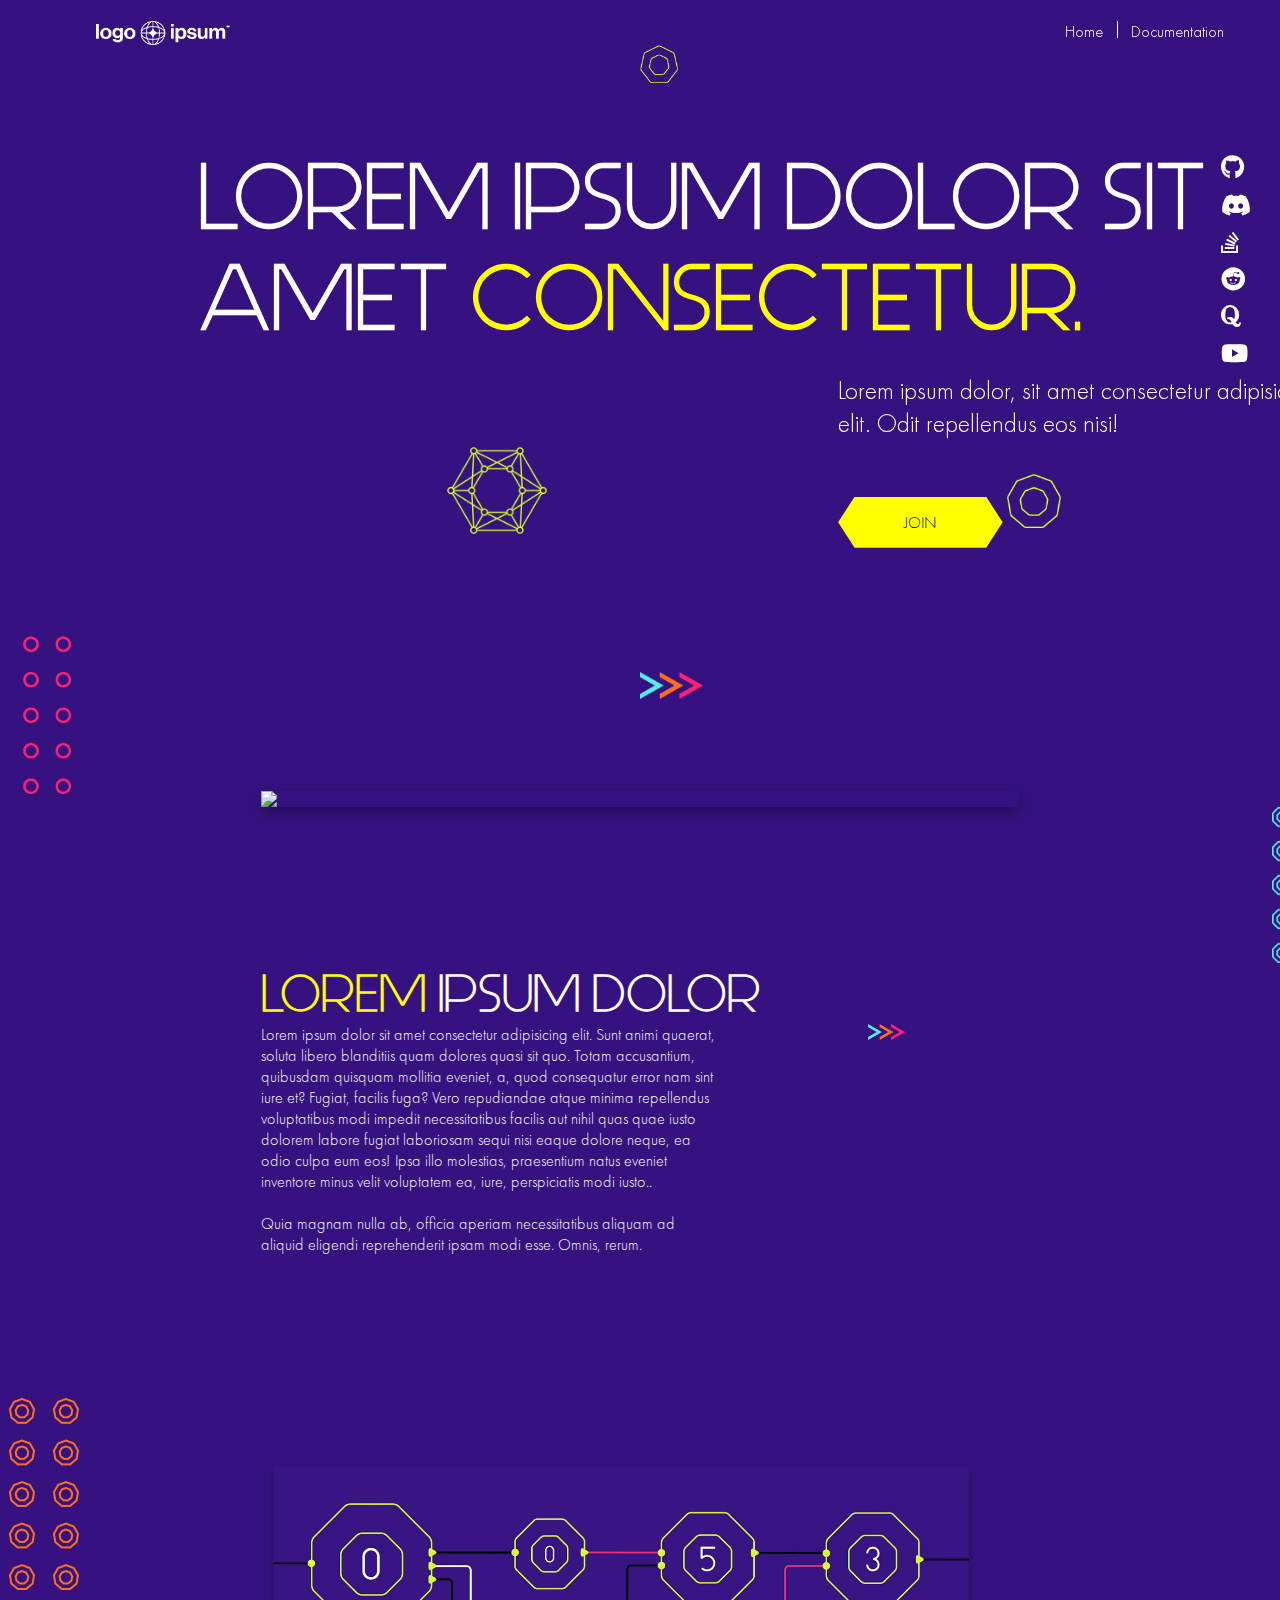
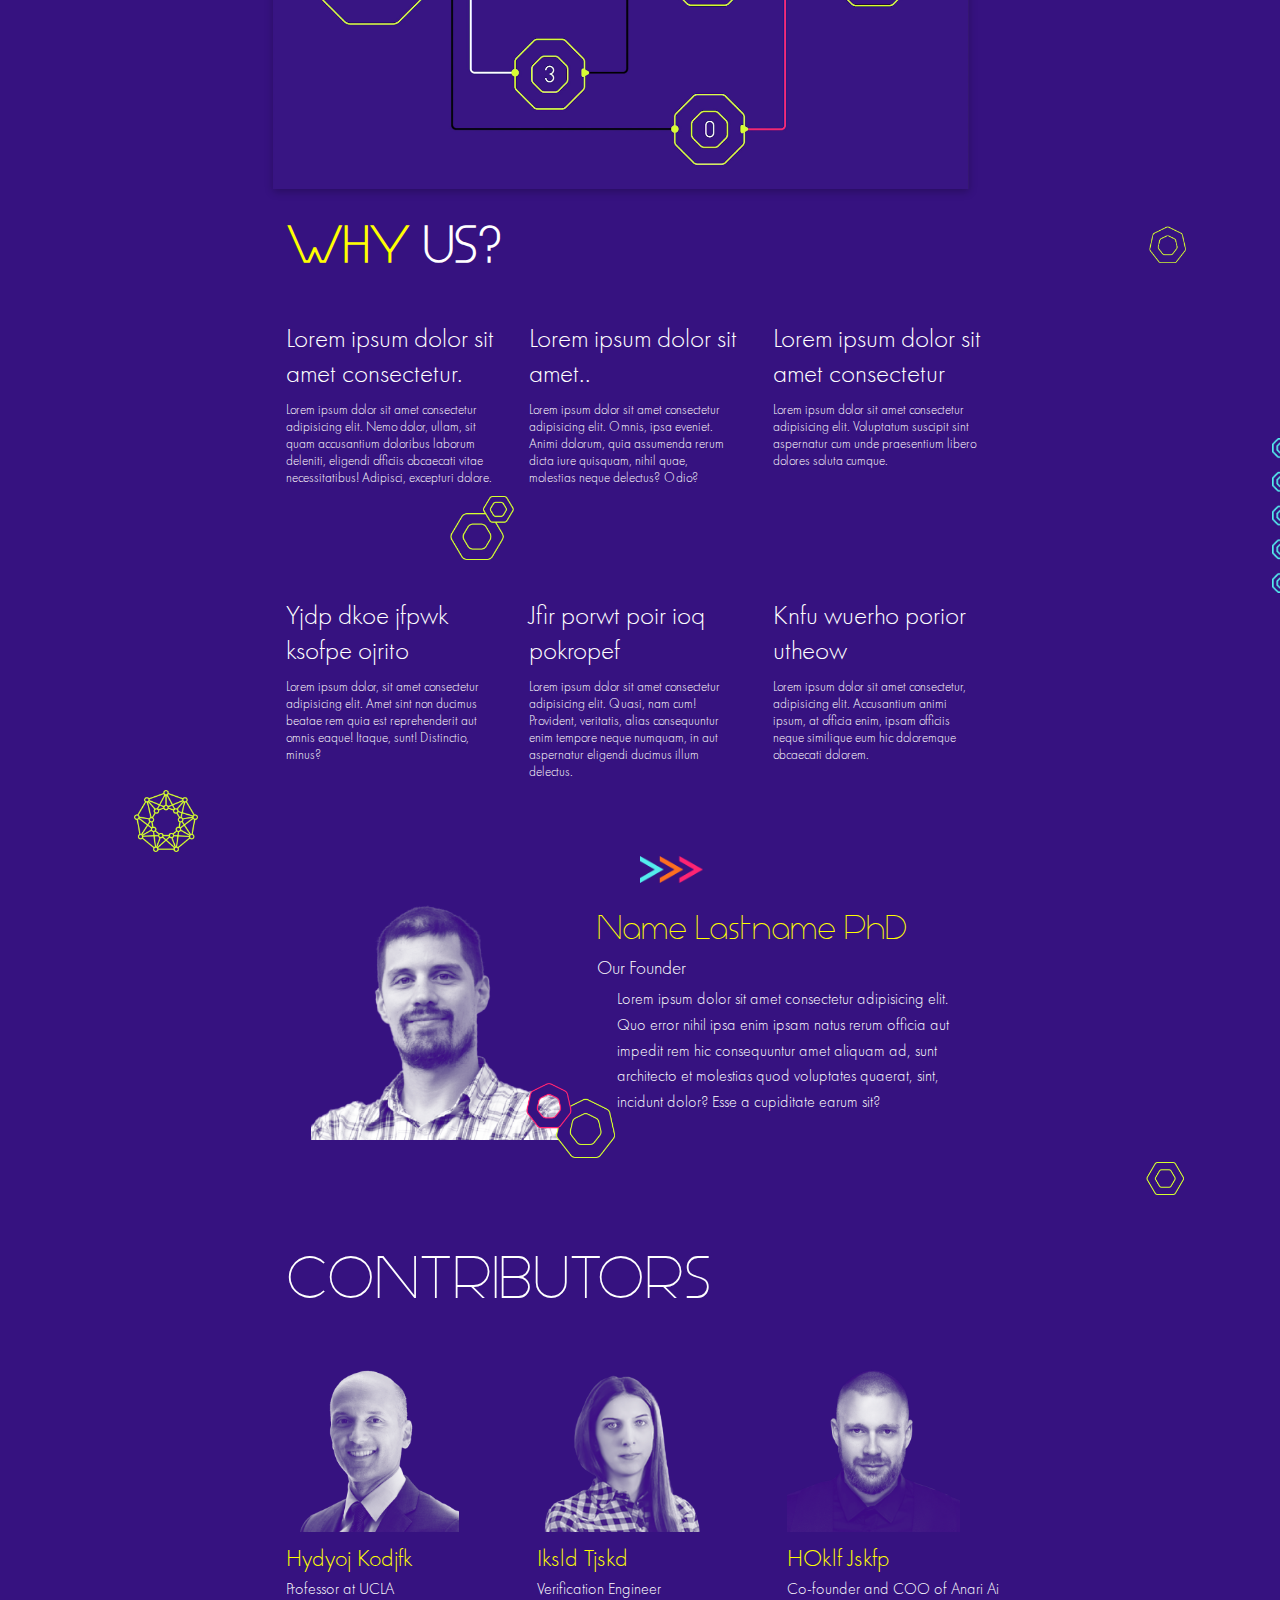
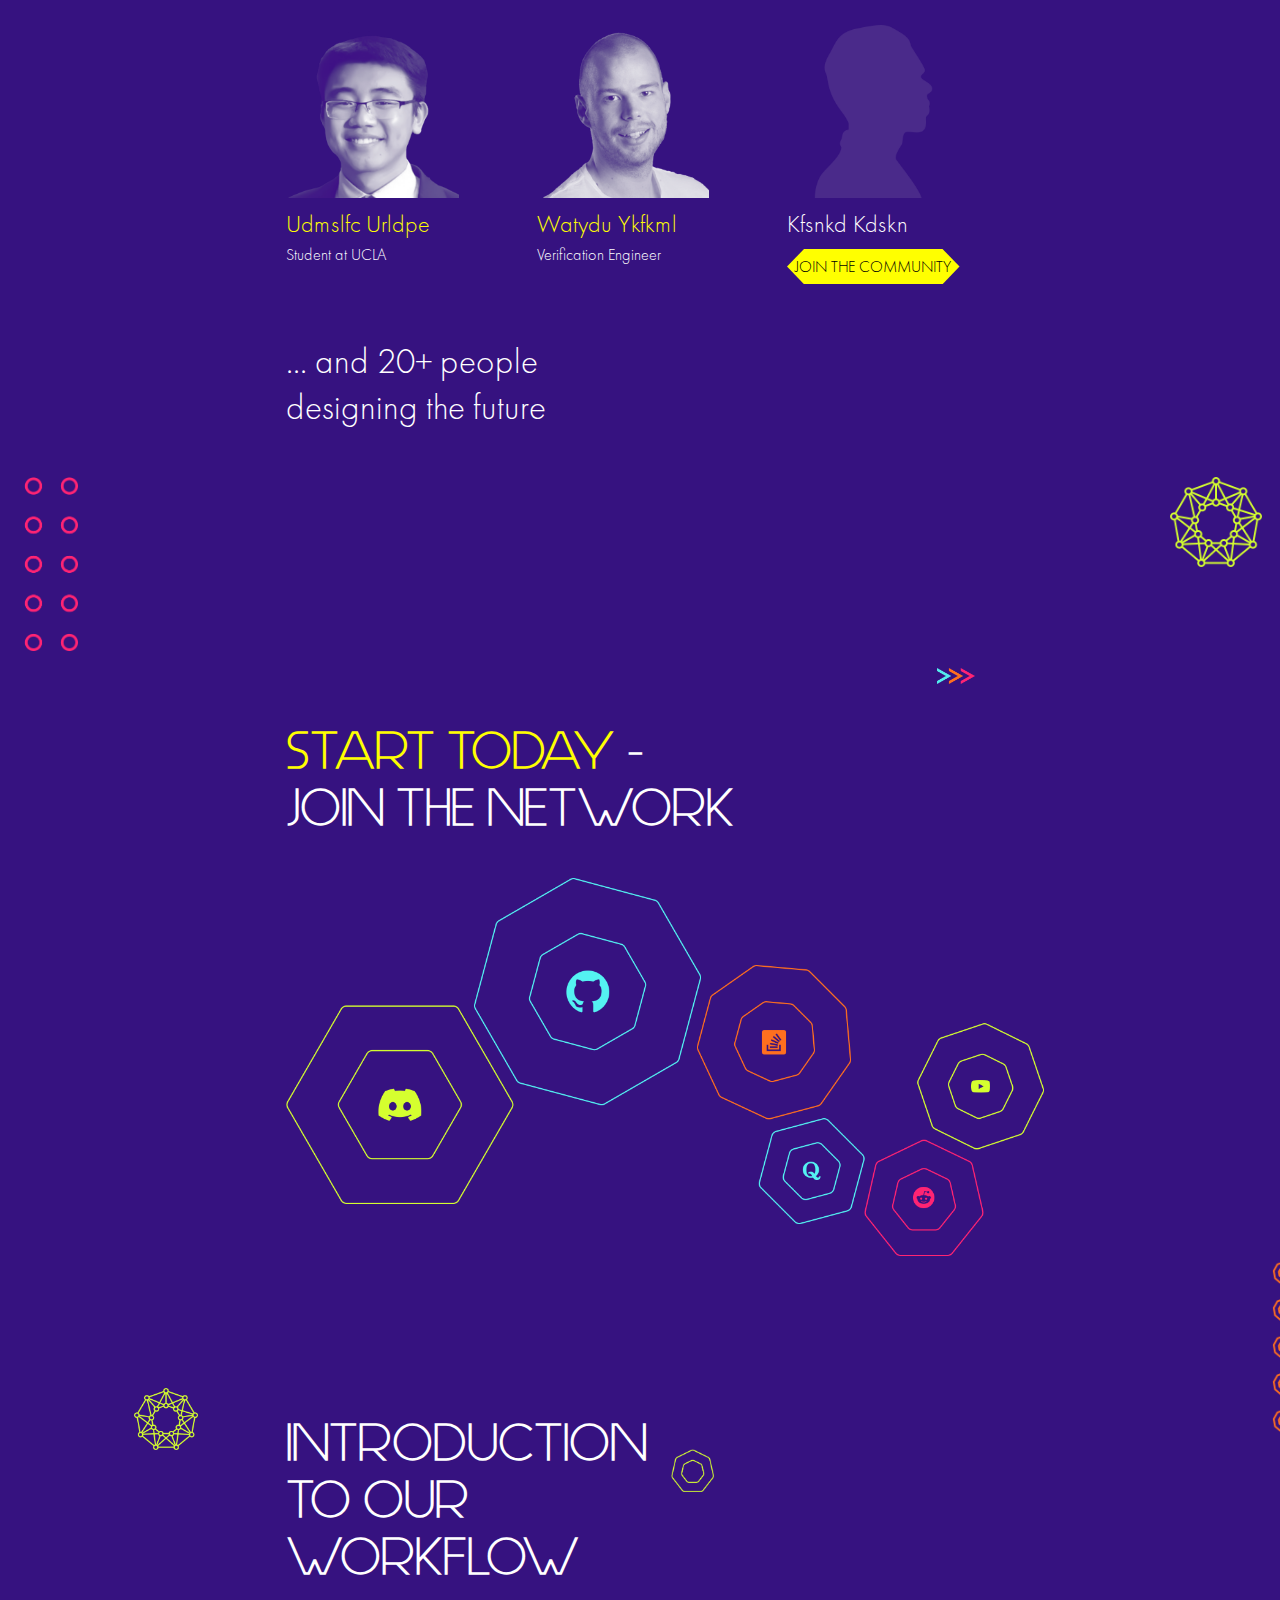
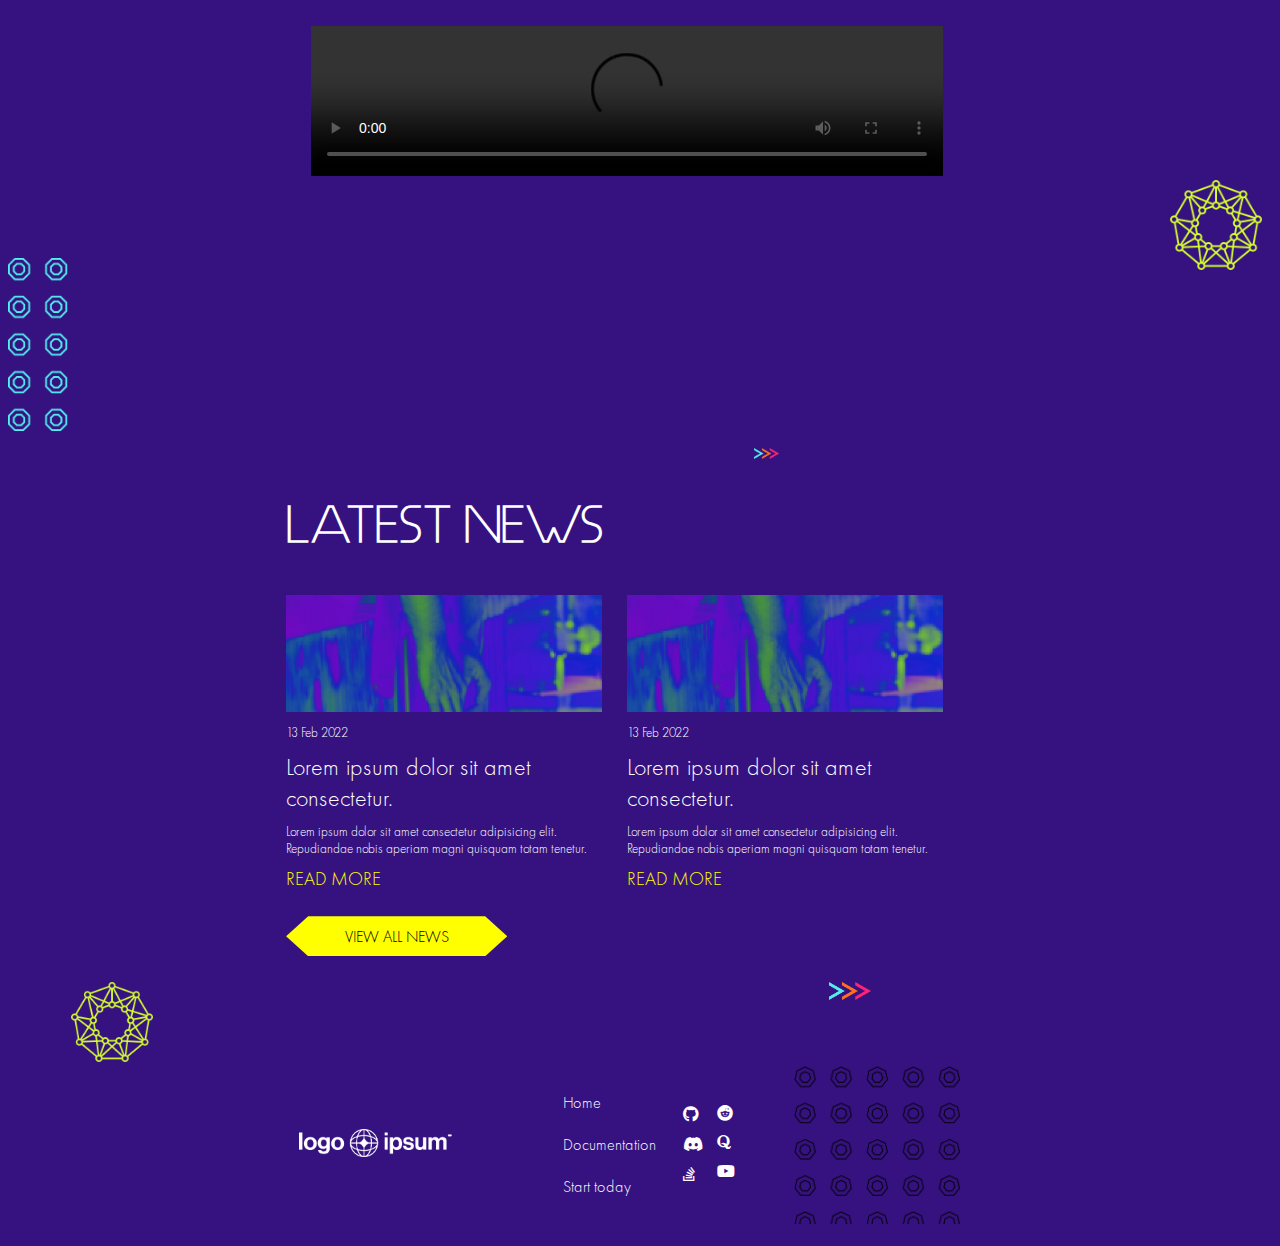
==== index.html @ 1d276a2f "Add files via upload" ====
<!DOCTYPE html>
<html lang="en">
<head>
    <meta charset="UTF-8">
    <meta name="viewport" content="width=device-width, initial-scale=1.0">
    <link rel="stylesheet" href="style.css">
    <link rel="stylesheet" href="https://cdnjs.cloudflare.com/ajax/libs/font-awesome/6.0.0-beta3/css/all.min.css">
    <title>Document</title>
</head>
<body>
    <div class="navigacioni_meni">
        <img src="logo.png" alt="">
        <nav>
            <a href="#"><li>Home</li></a>
            <a href="#"><li>Documentation</li></a>
        </nav>
    </div>
    <img class="kruzic1" src="kruzic1.png">
    <div class="naslov">
        <h1>Lorem ipsum dolor sit amet <span style="color: yellow;">consectetur.</span></h1>
        <li><i class="fa-brands fa-github"></i></li>
        <li><i class="fa-brands fa-discord"></i></li>
        <li><i class="fa-brands fa-stack-overflow"></i></li>
        <li><i class="fa-brands fa-reddit"></i></li>
        <li><i class="fa-brands fa-quora"></i></li>
        <li><i class="fa-brands fa-youtube"></i></li>
        <div class="pod_naslov">
            <div><img class="kruzic3" src="kruzic3.png" alt="">
                <div>
                    <h4>Lorem ipsum dolor, sit amet consectetur adipisicing elit. Odit repellendus eos nisi!</h4>
                    <button>JOIN</button>
                    <img class="kruzic2" src="kruzic2.png" alt="">
                </div>
            </div>
        </div>
    </div>
    <div class="slika">
        <div class="kruzici1">
            <img src="kruzici1.png">
        </div>
        <div class="strelica">
            <img src="strelica.png" alt="">
        </div>
        <div class="laptop"> 
            <img src="laptop.png">
        </div>
    </div>
    <div class="kruzici2">
        <img src="kruzici2.png" alt="">
    </div>
    <div class="dijagram">
        <h2><span style="color: yellow;">Lorem</span> ipsum dolor</h2>
        <div class="sadrzaj">
            <div class="opis">
                <p>Lorem ipsum dolor sit amet consectetur adipisicing elit. Sunt animi quaerat, soluta libero blanditiis quam dolores quasi sit quo. Totam accusantium, quibusdam quisquam mollitia eveniet, a, quod consequatur error nam sint iure et? Fugiat, facilis fuga? Vero repudiandae atque minima repellendus voluptatibus modi impedit necessitatibus facilis aut nihil quas quae iusto dolorem labore fugiat laboriosam sequi nisi eaque dolore neque, ea odio culpa eum eos! Ipsa illo molestias, praesentium natus eveniet inventore minus velit voluptatem ea, iure, perspiciatis modi iusto..<br><br> Quia magnam nulla ab, officia aperiam necessitatibus aliquam ad aliquid eligendi reprehenderit ipsam modi esse. Omnis, rerum.</p>
            </div>
            <div class="strelica2">
                <img src="strelica.png" alt="Strelica">
            </div>
        </div>
        <div class="kruzici3">
            <img src="kruzici3.png">
        </div>
        <div class="krugovi">
            <img src="krugovi.png" alt="">
        </div>
    </div>
    <div class="O_nama" class="scroll-animation" >
        <div class="naslov-i-slika">
            <h2><span style="color: yellow;">WHY</span> US?</h2>
            <div class="kruzic_1">
                <img src="kruzic1.png">
            </div>
        </div>
        <div class="tekstualni-blokovi">
            <div class="opis">
                <h4>Lorem ipsum dolor sit amet consectetur.</h4>
                <h5>Lorem ipsum dolor sit amet consectetur adipisicing elit. Nemo dolor, ullam, sit quam accusantium doloribus laborum deleniti, eligendi officiis obcaecati vitae necessitatibus! Adipisci, excepturi dolore.</h5>
            </div>
            <div class="opis">
                <h4>Lorem ipsum dolor sit amet..</h4>
                <h5>Lorem ipsum dolor sit amet consectetur adipisicing elit. Omnis, ipsa eveniet. Animi dolorum, quia assumenda rerum dicta iure quisquam, nihil quae, molestias neque delectus? Odio?</h5>
            </div>
            <div class="opis">
                <h4>Lorem ipsum dolor sit amet consectetur</h4>
                <h5>Lorem ipsum dolor sit amet consectetur adipisicing elit. Voluptatum suscipit sint aspernatur cum unde praesentium libero dolores soluta cumque.</h5>
            </div>
        </div>
        <div class="kruzic5">
            <img src="kruzic5.png" alt="">
        </div>
        <div class="kruzici_2">
            <img src="kruzici2.png" alt="">
        </div>
        <div class="tekstualni-blokovi">
            <div class="opis">
                <h4>Yjdp dkoe jfpwk ksofpe ojrito</h4>
                <h5>Lorem ipsum dolor, sit amet consectetur adipisicing elit. Amet sint non ducimus beatae rem quia est reprehenderit aut omnis eaque! Itaque, sunt! Distinctio, minus?</h5>
            </div>
            <div class="opis">
                <h4>Jfir porwt poir ioq pokropef</h4>
                <h5>Lorem ipsum dolor sit amet consectetur adipisicing elit. Quasi, nam cum! Provident, veritatis, alias consequuntur enim tempore neque numquam, in aut aspernatur eligendi ducimus illum delectus.</h5>
            </div>
            <div class="opis">
                <h4>Knfu wuerho porior utheow</h4>
                <h5>Lorem ipsum dolor sit amet consectetur, adipisicing elit. Accusantium animi ipsum, at officia enim, ipsam officiis neque similique eum hic doloremque obcaecati dolorem.</h5>
            </div>
        </div>
    </div>    
    <div class="slike">
        <div class="kruzic4">
            <img  src="kruzic4.png">
        </div>
        <div class="strelica1">
            <img  src="strelica.png" alt="">
        </div>
    </div>
    <div class="Osnivac">
        <div class="slika">
            <img src="osoba1.png" alt="Founder Image">
        </div>
        <div class="tekst">
            <h3>Name Lastname PhD</h3>
            <p>Our Founder</p>
            <h5>Lorem ipsum dolor sit amet consectetur adipisicing elit. Quo error nihil ipsa enim ipsam natus rerum officia aut impedit rem hic consequuntur amet aliquam ad, sunt architecto et molestias quod voluptates quaerat, sint, incidunt dolor? Esse a cupiditate earum sit?</h5>
        </div>
    </div>
   <div class="krugovi3">
        <img src="krugovi3.png">
   </div> 
   <div class="kruzic6">
    <img src="kruzic6.png">
   </div>
   <div class="ucesnici">
        <h2>CONTRIBUTORS</h2>
        <div class="ucesnici_slike">
            <img src="osoba2.png">
            <h4>Hydyoj Kodjfk</h4>
            <h5>Professor at UCLA </h5>
        </div>
        <div class="ucesnici_slike">
            <img src="osoba3.png">
            <h4>Iksld Tjskd</h4>
            <h5>Verification Engineer </h5>
        </div>
        <div class="ucesnici_slike">
            <img src="osoba4.png">
            <h4>HOklf Jskfp</h4>
            <h5>Co-founder and COO of Anari Ai</h5>
        </div>
        <div class="ucesnici_slike">
            <img src="osoba5.png">
            <h4>Udmslfc Urldpe</h4>
            <h5>Student at UCLA </h5>
        </div>
        <div class="ucesnici_slike">
            <img src="osoba6.png">
            <h4>Watydu Ykfkml</h4>
            <h5>Verification Engineer</h5>
        </div>
        <div class="ucesnici_slike">
            <img src="osoba7.png">
            <h4><span style="color: white;">Kfsnkd Kdskn</span></h4>
            <button>JOIN THE COMMUNITY</button>
        </div>
        <div class="tekst">
            <h4>... and 20+ people designing the future</h4>
        </div>
    </div>
    <div class="slike2">
        <div class="gornji-red">
            <div class="kruzici_1">
                <img src="kruzici1.png">
            </div>
            <div class="kruzic_4">
                <img src="kruzic4.png">
            </div>
        </div>
        <div class="strelica3">
            <img src="strelica.png">
        </div>
    </div>
    <div class="pridruzite_se">
        <h2><span style="color: yellow;">START TODAY</span> -<br> JOIN THE NETWORK</h2>
        <div class="krugovi2">
            <img src="krugovi2.png" alt="">
        </div>
    </div>
    <div class="kruzici_3">
        <img src="kruzici3.png" alt="">
    </div>
    <div class="kruzic__4">
        <img src="kruzic4.png" alt="">
    </div>
    <div class="upoznavanje">
        <h2>INTRODUCTION TO OUR WORKFLOW</h2>
        <div class="kruzic__1">
            <img src="kruzic1.png" alt="">
        </div>
    </div>
    <video controls>
        <source src="Introduction to My Workflow.mp4" type="video/mp4">
    </video>
    <div class="slike3">
        <div class="gornji-red">
            <div class="kruzici__2">
                <img src="kruzici2.png">
            </div>
            <div class="kruzic_4">
                <img src="kruzic4.png">
            </div>
        </div>
        <div class="strelica_3">
            <img src="strelica.png">
        </div>
    </div>
    <div class="novosti">
        <h2>LATEST NEWS</h2>
        <div class="novostiSlike">
            <div class="novostiSlika">
                <img src="novosti.png" alt="">
                <h5>13 Feb 2022</h5>
                <h4>Lorem ipsum dolor sit amet consectetur.</h4>
                <h5>Lorem ipsum dolor sit amet consectetur adipisicing elit. Repudiandae nobis aperiam magni quisquam totam tenetur.</h5>
                <h3>READ MORE</h3>
                <button>VIEW ALL NEWS</button>
            </div>
            <div class="novostiSlika">
                <img src="novosti.png" alt="">
                <h5>13 Feb 2022</h5>
                <h4>Lorem ipsum dolor sit amet consectetur.</h4>
                <h5>Lorem ipsum dolor sit amet consectetur adipisicing elit. Repudiandae nobis aperiam magni quisquam totam tenetur.</h5>
                <h3>READ MORE</h3>
            </div>
        </div>
    </div>
    <div class="Slike4">
        <div class="kruzic___4">
            <img src="kruzic4.png" alt="">
        </div>
        <div class="strelica___5">
            <img src="strelica.png" alt="">
        </div>
    </div>
    <div class="footer">
        <div class="logo">
            <img src="logo.png" alt="">
        </div>
        <div class="navigacioni_meni_">
            <a href="#"><li>Home</li></a>
            <a href="#"><li>Documentation</li></a>
            <a href="#"><li>Start today</li></a>
        </div>
        <div class="ikonice">
            <div class="grupa1">
                <li><i class="fa-brands fa-github"></i></li>
                <li><i class="fa-brands fa-discord"></i></li>
                <li><i class="fa-brands fa-stack-overflow"></i></li>
            </div>
            <div class="grupa2">
                <li><i class="fa-brands fa-reddit"></i></li>
                <li><i class="fa-brands fa-quora"></i></li>
                <li><i class="fa-brands fa-youtube"></i></li>
            </div>
        </div>
        <div class="kruzici5">
            <img src="kruzici5.png" alt="">
        </div>
    </div>
    <script src="script.js"></script>
</body>
</html>
---- style.css ----
@font-face {
    font-family: "Aspergit";
    src: url("CustomFont.eot");
    src: url("webfontkit-20241117-115711/aspergit-webfont.woff") format("woff"),
    url("webfontkit-20241117-115711/Aspergit.otf") format("opentype");
}
@font-face {
    font-family: "Futura PT";
    src: url("CustomFont.eot");
    src: url("futura-pt-webfont/FuturaCyrillicLight.woff") format("woff"),
    url("futura-pt-webfont/FuturaCyrillicLight.otf") format("opentype");
    }
    @keyframes fadeInUp {
        from {
            opacity: 0;
            transform: translateY(20px);
        }
        to {
            opacity: 1;
            transform: translateY(0);
        }
    }
    .scroll-animation {
        opacity: 0;
        transition: opacity 3s ease-in-out;
    }
    .scroll-animation.active {
        opacity: 1;
    }
body{
    background-color: #361280;
}
body::-webkit-scrollbar {
    display: none;
  }
/* Navigacioni Meni */
.navigacioni_meni{
    list-style: none;
    display: flex;
    justify-content:space-between;
    width: 100%;
    height: 7%;
    position: sticky;
    top: 0;
    padding-top: 1%;
}
.navigacioni_meni img{
    width: 10.57%;
    height: 2%;
    padding-left: 7%;

}
.navigacioni_meni nav{
    display: flex;
    padding-right: 7%;
}
.navigacioni_meni a{
    padding: 0% 10%;
    font-family: Futura PT;
    text-decoration: none;
    color: white;
    width: 30%;
    height: 70%;
}
.navigacioni_meni a:first-child {
    border-right: 1px solid white; 
}
.kruzic1{
    width: 3%;
    height: 3%;
    padding: 0% 50%;
}
/* Naslov */
.naslov{
    flex: 1;
    margin: 5% 4% 7% 15%;
    position: relative;
    padding: 0%;
}
.naslov h1{
    text-transform: uppercase;
    font-family: Aspergit;
    font-weight:600;
    position: absolute;
    color: white;
    font-size: 530%;
    display:inline;
    margin: 0%;
}
.naslov li {
    list-style: none;
    position: relative;
    color: white;
    font-size: 150%;
    padding: 0.5% 0%;
    list-style: none;
    margin-left: 100%;
    width: 10%;
    margin-top: 0%;
}
/* Pod naslov */
.pod_naslov .kruzic3{
    display: flexbox;
    width: 10%;
    height: 10%;
    margin-left: 25%;
    padding-right: 10%;
    padding-top: 6%;
    margin-top: 0%;
}
.pod_naslov{
    display: flex;
    flex-direction: column;
    align-items: flex-start;
    width: 100%;
    height:100%;
    margin-top: 0%;
    margin-bottom: 0%;
}
.pod_naslov > div {
    display: flex;
    align-items: center;

}
.pod_naslov h4{
    flex: 1%;
    width: 90%;
    height: 100%;
    font-family: Futura PT;
    color: white;
    font-size: 160%;
    font-weight: normal;
    position: relative;
    padding-left: 35% ;
    margin-top: 0%;
}
.pod_naslov button {
 
    align-self: flex-start;
    margin-left: 35%;
    padding: 15px 40px;
    font-size: 100%;
    font-family: Futura PT; 
    color: black;
    background-color: yellow;
    border: none; 
    cursor: pointer;
    clip-path: polygon(10% 0%, 90% 0%, 100% 50%, 90% 100%, 10% 100%, 0% 50%);
    transition: all 0.3s ease; 
    width: 30%;
}

.pod_naslov button:hover {
    transform: scale(1.05); 
}
.pod_naslov .kruzic2 {

    align-self: center; 
    width: 10%;
    height: auto;
}
/* Slika */ 
.slika{
    width: 100%;
    display: inline-block;
    margin-top: 0%; 
}
.slika .kruzici1 img{
    width: 5%;
    height: 5%;
}
.slika .strelica{
    margin-top: -10% ;
}
.slika .strelica img{
    width: 5%;
    height: auto;
    align-items: center;
    padding: 0% 50%;
}
.laptop img {
    display: block;
    width: 60%;
    height: auto;
    margin: 7% 20% 0% 20%;
    box-shadow: rgba(0, 0, 0, 0.35) 0px 5px 15px;
    z-index: 100;
    position: relative;
    left: -100%; /* Početna pozicija van ekrana */
    opacity: 0; /* Skriveno na početku */
    transition: left 5s ease, opacity 5s ease; /* Animacija slajdovanja i prikazivanja */
}
.laptop img.slide-in {
    left: 0; /* Ciljna pozicija */
    opacity: 1; /* Vidljivo */
}
.laptop {
    overflow: visible; /* Osigurava da se animacija vidi */
    position: relative;
}
.kruzici2 img{
    width: 5%;
    height: auto;
    margin-left:100% ;
}
/* Dijagram */
.dijagram h2 {
    text-transform: uppercase;
    font-size: 300%;
    font-family: Aspergit;
    color: white;
    margin: 0% 20%;
}
.dijagram {
    display: flex;
    flex-direction: column;
    align-items: flex-start;
}
.dijagram .sadrzaj {
    display: flex;
    justify-content: flex-start;
    margin: 0 20%;
    width: 60%;
}
.dijagram .opis {
    width: 60%;
}
.dijagram .opis p {
    font-family: Futura PT;
    color: white;
    margin: 0%;
}
.dijagram .strelica2 {
    margin-left: 20%;
    width: 5%;
}

.dijagram .strelica2 img {
    max-width: 100%;
    height: auto; 
}
.kruzici3 img{
    width: 50%;
    margin-top: 100%;
}
.dijagram .krugovi img{
    width: 55%;
    margin-left: 21%;
    margin-top: -10%;
    box-shadow: rgba(0, 0, 0, 0.24) 0px 3px 8px;
}
/* O NAMA */
.O_nama {
    display: flex;
    flex-direction: column;
    width: 100%;
}
.naslov-i-slika {
    display: flex;
    align-items: center;
    justify-content: space-between;
    width: 100%;
    margin-bottom: 20px;
}
.naslov-i-slika h2 {
    text-transform: uppercase;
    font-size: 300%;
    font-family: Aspergit;
    color: white;
    margin: 2% 22%;
}
.naslov-i-slika .kruzic_1 img {
    width: 30%;
    height: auto;
}
.tekstualni-blokovi {
    display: flex;
    justify-content: space-between;
    gap: 5%;
    width: 55%;
    margin-left: 22%;
}
.tekstualni-blokovi .opis {
    flex: 1;
}
.tekstualni-blokovi h4, .tekstualni-blokovi h5 {
    margin: 0% 0% 5% 0%;
    font-family: futura PT;
    color: white;
    font-weight: normal;
}
.tekstualni-blokovi h4{
    font-size: 170%;

}
.kruzic5 img{
    width: 5%;
    margin-left: 35%;
}
.kruzici_2 img{
    margin-left: 100%;
    width: 5%;
    height: auto;
    margin-top: -10%;
}
/* slike */
.slike{
    display: block;
}
.kruzic4 img{
    width: 5%;
    margin-left: 10%;
}
.strelica1 img{
    width: 5%;
    height: auto;
    align-items: center;
    padding: 0% 50%;
}
/* Osnivac */
.Osnivac {
    display: flex;
    align-items: center;
    gap: 20px;
    width: 100%;
}
.Osnivac .slika{
    width: 40%;
}
.Osnivac .slika img {
    width: 50%;
    height: auto;
    margin-left: 60%;
}
.Osnivac .tekst {
    flex: 1;
    text-align: left;
    font-family: futura PT;
    margin-left: 5% ;
}
.Osnivac .tekst h3 {
    font-size: 200%;
    margin: 0;
    color: yellow;
    font-weight: normal;
    font-family: Aspergit;
}
.Osnivac .tekst p {
    font-size: 120%;
    margin: 1% 0%;
    font-weight: normal;
    color: white;
    
}
.Osnivac .tekst h5 {
    font-size: 100%;
    line-height: 1.6;
    margin: 1% 3%;
    width: 50%;
    color: white;
    font-weight: normal;
}
.krugovi3 img{
    width: 7%;
    margin-left: 41%;
    margin-top: -10%;
}
.kruzic6 img{
    width: 3%;
    margin-left: 90%;
}
/* Ucesnici */
.ucesnici {
    font-family: futura pt;
    margin-left: 22%;
}
.ucesnici h2 {
    font-size: 350%;
    color: white;
    font-weight: normal;
    font-family: Aspergit;
}
.ucesnici_slike {
    display: inline-block;
    width: 25%;
    vertical-align: top;
}
.ucesnici_slike img {
    width: 100%;
    max-width: 70%;
    height: auto;
    display: block;
}
.ucesnici_slike h4 {
    font-size: 150%;
    margin: 10px 0 5px 0;
    color: yellow;
    font-weight: normal;
}
.ucesnici_slike h5 {
    font-size: 100%;
    font-weight: normal;
    color: white;
    margin-top: 1%;
}
.ucesnici_slike button {
    align-self: flex-start;
    padding: 3%;
    font-size: 100%;
    font-family: Futura PT; 
    color: black;
    background-color: yellow;
    border: none; 
    cursor: pointer;
    clip-path: polygon(10% 0%, 90% 0%, 100% 50%, 90% 100%, 10% 100%, 0% 50%);
    transition: all 0.3s ease; 
    width: 70%;
    margin-top: 2%;
}
.ucesnici_slike button:hover {
    transform: scale(1.05);
}
.ucesnici .tekst h4{
    font-size: 220%;
    width: 35%;
    color: white;
    font-family: futura pt;
    font-weight: normal;
}
/* slike2  */
.slike2 {
    display: flex;
    flex-direction: column;
    align-items: center;
    width: 100%;
}
.gornji-red {
    display: flex;
    justify-content: space-between;
    width: 100%;
}
.kruzici_1 img,
.kruzic_4 img {
    width:45%;
    height: auto;
}
.slike2 .strelica3 {
    margin-top: 1%;
    margin-left: 50%;
    display: flex;
    justify-content: center;
    width: 10%;
}
.slike2 .strelica3 img {
    width: 30%;
    height: auto;
}
/* Pridruzite se */
.pridruzite_se h2{
    font-size: 300%;
    font-family: Aspergit;
    color: white;
    margin-left: 22%;
    width: 40%;
}
.pridruzite_se img{
    margin-left: 22%;
    width: 60%;
    height: auto;
}
.kruzici_3 img{
    margin-left: 100%;
    width: 5%;
}
.kruzic__4 img{
    width: 5%;
    margin-top: -30%;
    margin-left: 10%;
}
/* upoznavanje */
.upoznavanje{
    display:flex;
}
.upoznavanje h2{
    font-size: 300%;
    font-family: Aspergit;
    color: white;
    margin-left: 22%;
    width: 30%;
    height: 25%;
    margin-top: -3%;
}
.upoznavanje .kruzic__1 img{
    width: 35%;
    margin: -20%;
    margin-left: 5%;
}
video{
   width:50% ;
   margin-left: 24%;
}
/* slike 3 */
.slike3 {
    display: flex;
    flex-direction: column;
    align-items: center;
    width: 100%;
}
.gornji-red {
    display: flex;
    justify-content: space-between;
    width: 100%;
}
.kruzici__2 img{
    width: 45%;
    margin:0%;
    margin-top: 50%;
}
.kruzic_4 img {
    width:45%;
    height: auto;
    margin-left: 50%;
}
.slike3 .strelica_3 {
    margin-top: 1%;
    margin-left: 20%;
    display: flex;
    justify-content: center;
    width: 10%;
}
.slike3 .strelica_3 img {
    width: 20%;
    height: auto;
}
/* NOVOSTI */
.novosti {
    width: 100%;
    display: inline-block;

}
.novosti h2 {
    margin-left: 22%;
    font-size: 300%;
    font-family:Aspergit ; 
    color: white;
}
.novostiSlike {
    display:flex;
    flex-wrap: wrap;
    gap:2%;
}
.novostiSlika {
    width: 25%;
    text-align: left;
}
.novostiSlika:first-child {
    margin-left: 22%;
}
.novostiSlika img {
    width: 100%;
    height: auto;
    margin-bottom: 1%;
}
.novostiSlika h5 {
    font-family: futura pt;
    font-weight: normal;
    color: white;
    margin: 5px 0;
}
.novostiSlika h4 {
    font-family: futura pt;
    font-size: 150%;
    font-weight: normal;
    margin: 10px 0;
    color:white;
}
.novostiSlika h3 {
    font-family: futura pt;
    font-weight: normal;
    color: yellow;
    cursor: pointer;
    margin-top: 10px;
}
.novostiSlika button {
    align-self: flex-start;
    padding: 3%;
    font-size: 100%;
    font-family: Futura PT; 
    color: black;
    background-color: yellow;
    border: none; 
    cursor: pointer;
    clip-path: polygon(10% 0%, 90% 0%, 100% 50%, 90% 100%, 10% 100%, 0% 50%);
    transition: all 0.3s ease; 
    width: 70%;
    margin-top: 2%;
}
.novostiSlika button:hover {
    transform: scale(1.05);
}
/* Slike 4 */
.Slike4 {
    display: flex;
    justify-content: space-between;
    width:71%; 
    margin-left: 5%;
    margin-top: 2%;
  }
  .kruzic___4 img{
    width: 40%;
  }
  .strelica___5 img {
    width: 30%;
    height: auto;
  }
/* footer */
.footer {
    display: flex;
    justify-content: space-between;
    align-items: center;
    padding: 0%5%;
    color: white;
    margin-left: 18%;
}
.logo img {
    width: 60%;
    max-width: 100%;
}
.navigacioni_meni_ {
    list-style: none;
    display: block;
    margin:0% 1%;
}
.navigacioni_meni_ a {
    color: white;
    text-decoration: none;
    font-family: futura pt;
    font-weight: normal;
    padding:30% 50%;
}
.ikonice {
    display: flex;
}
.grupa1,
.grupa2 {
    display: flex;
    flex-direction: column;
    padding: 10% 20%;
}
.ikonice li {
    font-size: 100%;
    list-style: none;
    padding:30% 50%;
}
.kruzici5 {
    display: flex;
    margin-left: 10%;
}
.kruzici5 img {
    width: 40%;
    height: auto;
}
/* Responsive Styles */
@media (max-width: 768px) {
    .naslov h1{
        font-size: 250%;
        width: 90%;
    }
    .pod_naslov {
        max-width: 90%;
        margin-right: 100%;
    }
    .dijagram .opis{
        width: 100%;
    }
    .dijagram .strelica2{
        width: 15%;
    }
    .ucesnici {
        width: 100%;
    }
    .pridruzite_se h2 {
        width: 130%;
    }
    .upoznavanje .kruzic__1 img{
        width: 25%;
        margin-top: 35%;
    }
    .slike3 .strelica_3{
        width: 30%;
    }
}

@media (max-width: 480px){
    .naslov h1{
        font-size: 150%;
        width: 90%;
    }
    .pod_naslov {
        max-width: 90%;
        margin-right: 100%;
    }
    .pod_naslov .kruzic1 img{
        display: none;
    }
    .pod_naslov h4{
        font-size: 100%;
    }
    .dijagram h2{
        font-size: 150%;
        margin-bottom: 5%;
    }
    .dijagram .opis{
        width: 100%;
    }
    .dijagram p{
        white-space: nowrap;
        overflow: hidden;
        text-overflow: ellipsis;
    }
    .dijagram .kruzici3{
        width: 10%;
    }
    .O_nama .naslov-i-slika h2{
        font-size: 150%;
        width: 100%;
    }
    .opis h4{
        font-size: 70%;
        font-weight: bold;
        padding-bottom: 5%;
    }
    .opis h5 {
        overflow: hidden;
        text-overflow: ellipsis;
        display: -webkit-box;
        -webkit-line-clamp: 2;
        -webkit-box-orient: vertical;
    }
    .Osnivac .tekst {
        margin-top: 5% ;
    } 
    .Osnivac .tekst ,h3{
        font-size: 60%;
        width: 90%;
    } 
    .Osnivac .tekst h5{
        overflow: hidden;
        text-overflow: ellipsis;
        display: -webkit-box;
        -webkit-line-clamp: 2;
        -webkit-box-orient: vertical;
    }
    .ucesnici h2 {
        font-size: 150%;
    }
    .ucesnici button{
        width: 100%;
        font-size: 70%;
    }
    .ucesnici .tekst{
        width: 200%;
        font-size: 90%;
    }
    .slike2{
        width: 100%;
    }
    .slike2 .kruzici_1 img{
        width: 25%;
    }
    .slike2 .kruzic_4 img{
        width: 25%;
        margin-left:100% ;
    }
    .slike2 .strelica3 img{
        width: 100%;
        margin-right: 70%;
    }
    .pridruzite_se h2 {
        width: 130%;
    }
    .slike3 .strelica_3{
        width: 30%;
    }
    .pridruzite_se h2{
        font-size: 150%;
    }
    .upoznavanje{
        width: 100%;
    }
    .upoznavanje h2{
        font-size: 150%;
    }
    .upoznavanje .kruzic__1 img{
        width: 15%;
    }
    .slike3 .kruzici__2{
        width:25%;
    }
    .slike3 .kruzic_4{
        width: 30%;
        margin-left: 100%;
    }
    .novosti h2{
        font-size: 150%;
    }
    .novostiSlike {
    justify-content: center;
  }
  .novostiSlika {
    width: 100%;
  }
  h5 {
    overflow: hidden;
    text-overflow: ellipsis;
    display: -webkit-box;
    -webkit-line-clamp: 2;
    -webkit-box-orient: vertical;
  }
  .novostiSlike {
    justify-content: flex-start;
    margin-left: 20%;
  }
  .novostiSlika:first-child {
    margin-left: 0; /* Ukloni marginu na manjim ekranima */
  }
  .novostiSlika button{
    margin-bottom: 10%;
  }
  .Slike4{
    width: 115%;
  }
  .Slike4 .kruzic___4 img{
    width: 15%;
  }
  .Slike4 .strelica___5 img{
    width: 15%;
    margin-right: 100%;
  }
  .footer{
    width: 150%;
  }
  .footer .logo img{
    width: 90%;
  }
}
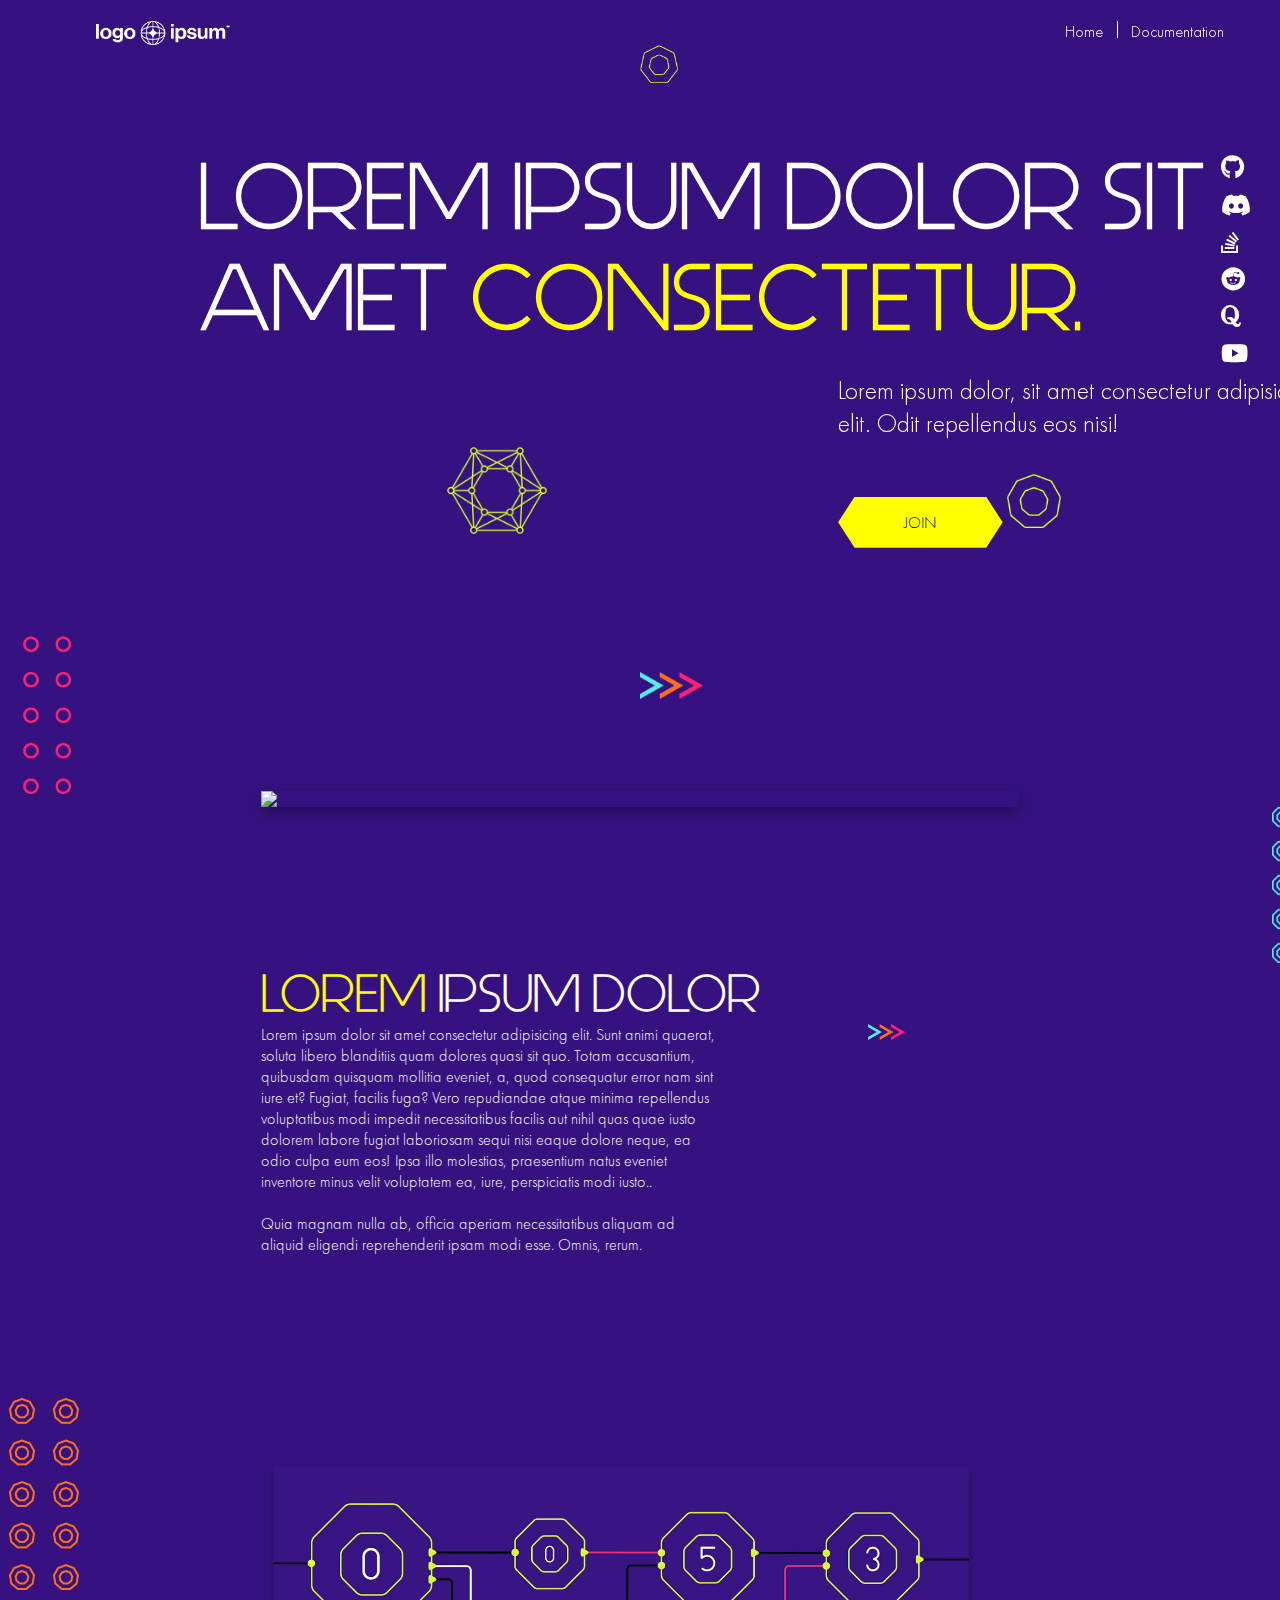
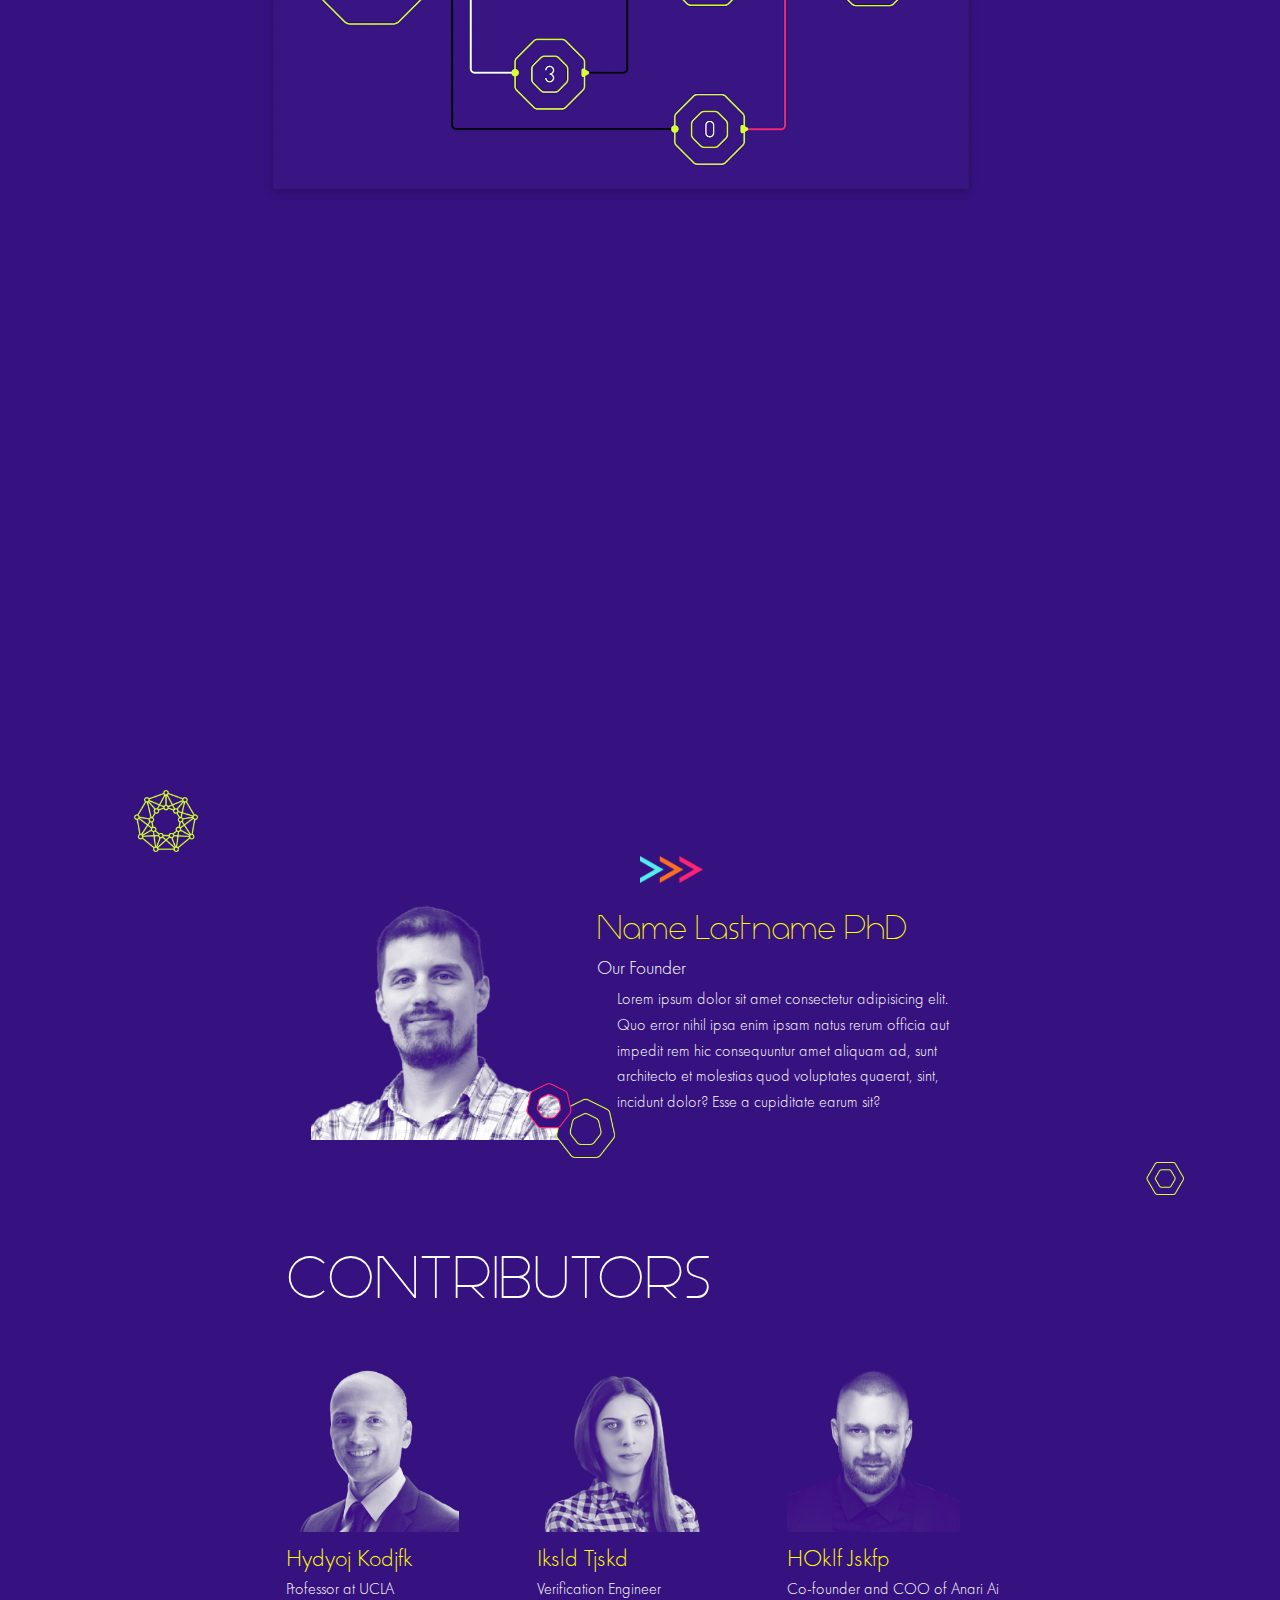
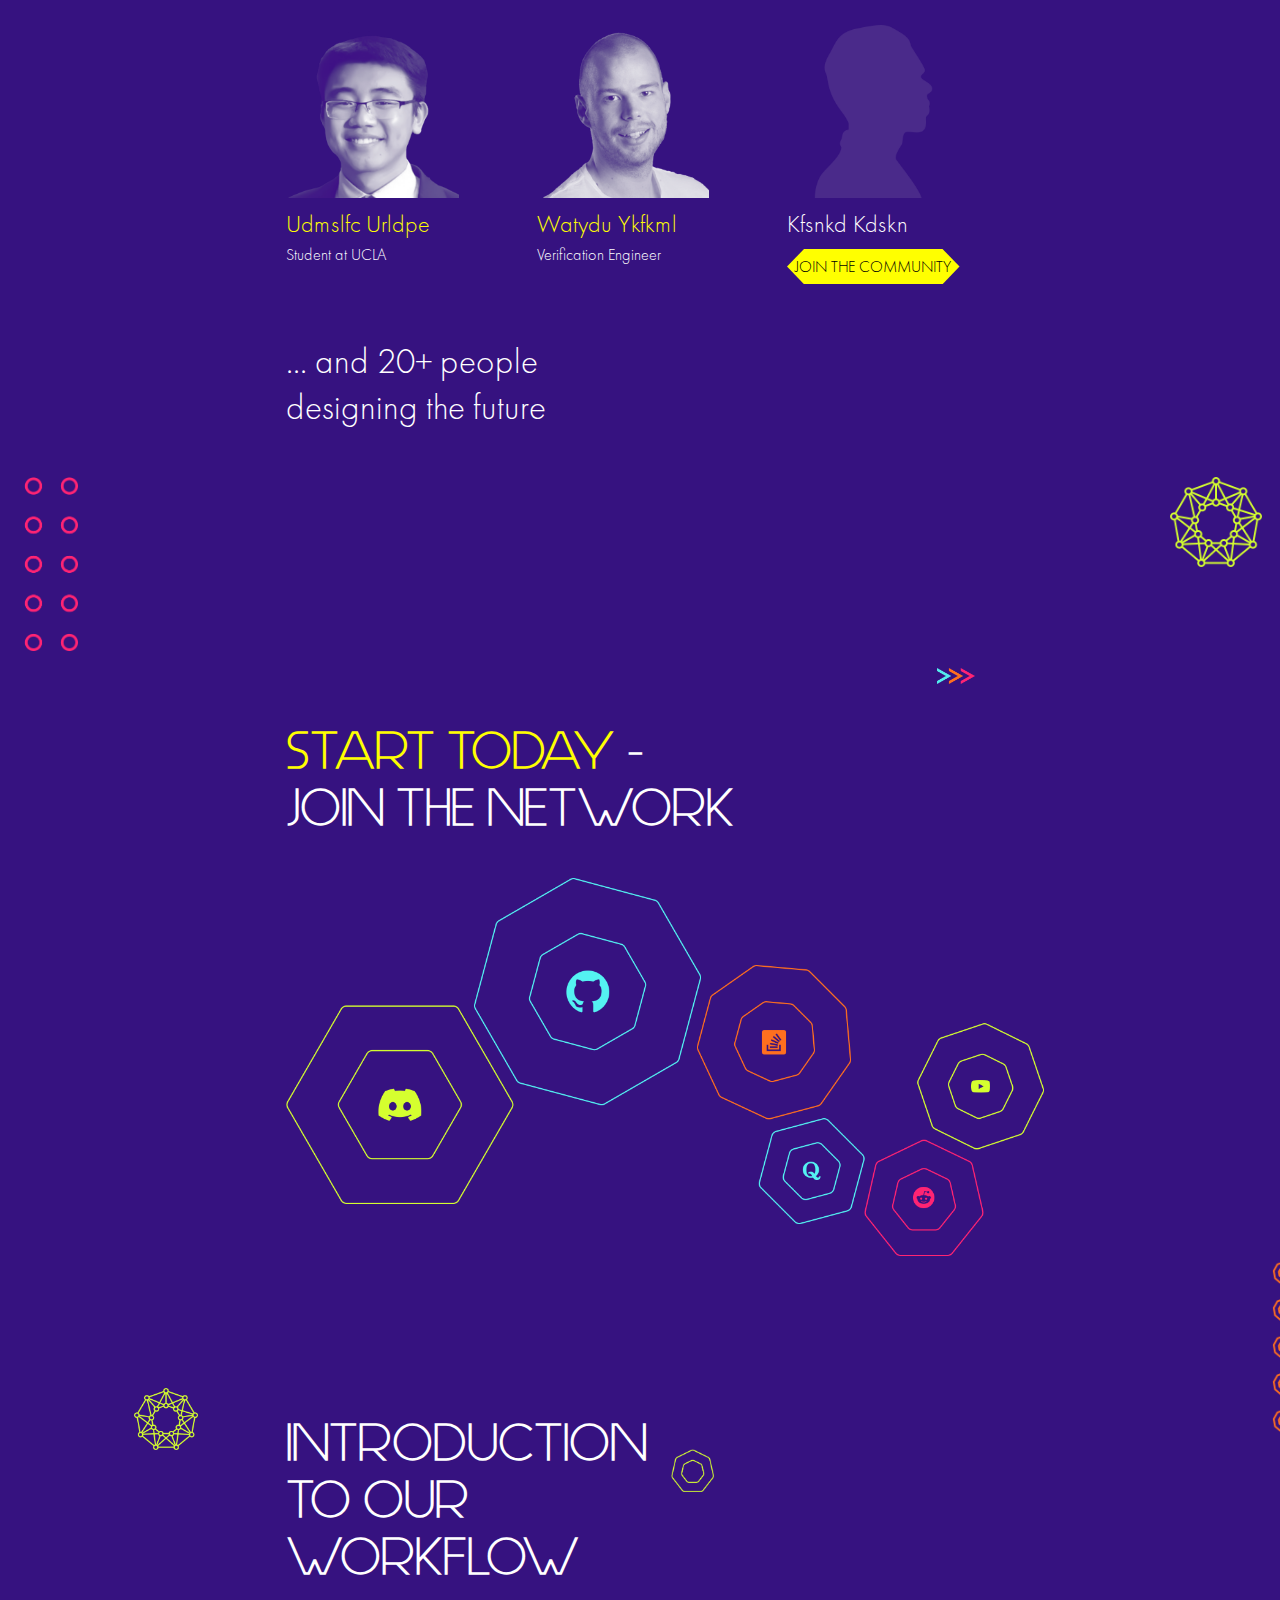
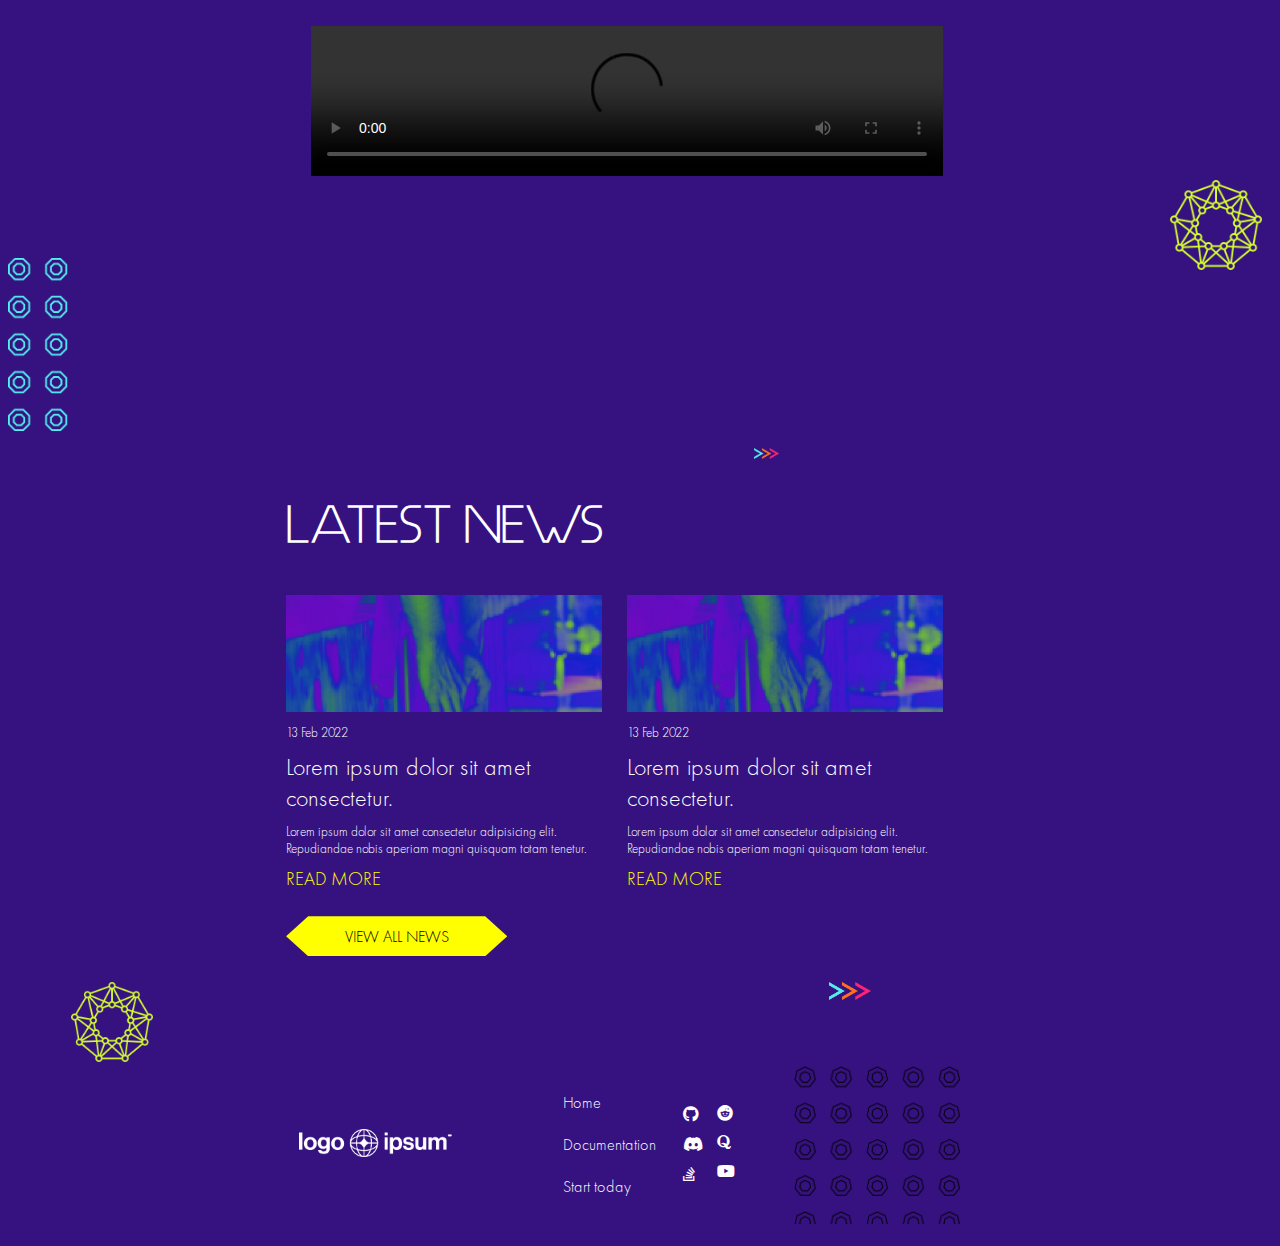
==== commit 7d78a65f: "Update index.html" ====
--- a/index.html
+++ b/index.html
@@ -65,7 +65,7 @@
             <img src="krugovi.png" alt="">
         </div>
     </div>
-    <div class="O_nama" class="scroll-animation" >
+    <div class="scroll-animation" class="O_nama"  >
         <div class="naslov-i-slika">
             <h2><span style="color: yellow;">WHY</span> US?</h2>
             <div class="kruzic_1">
@@ -269,4 +269,4 @@
     </div>
     <script src="script.js"></script>
 </body>
-</html>+</html>
